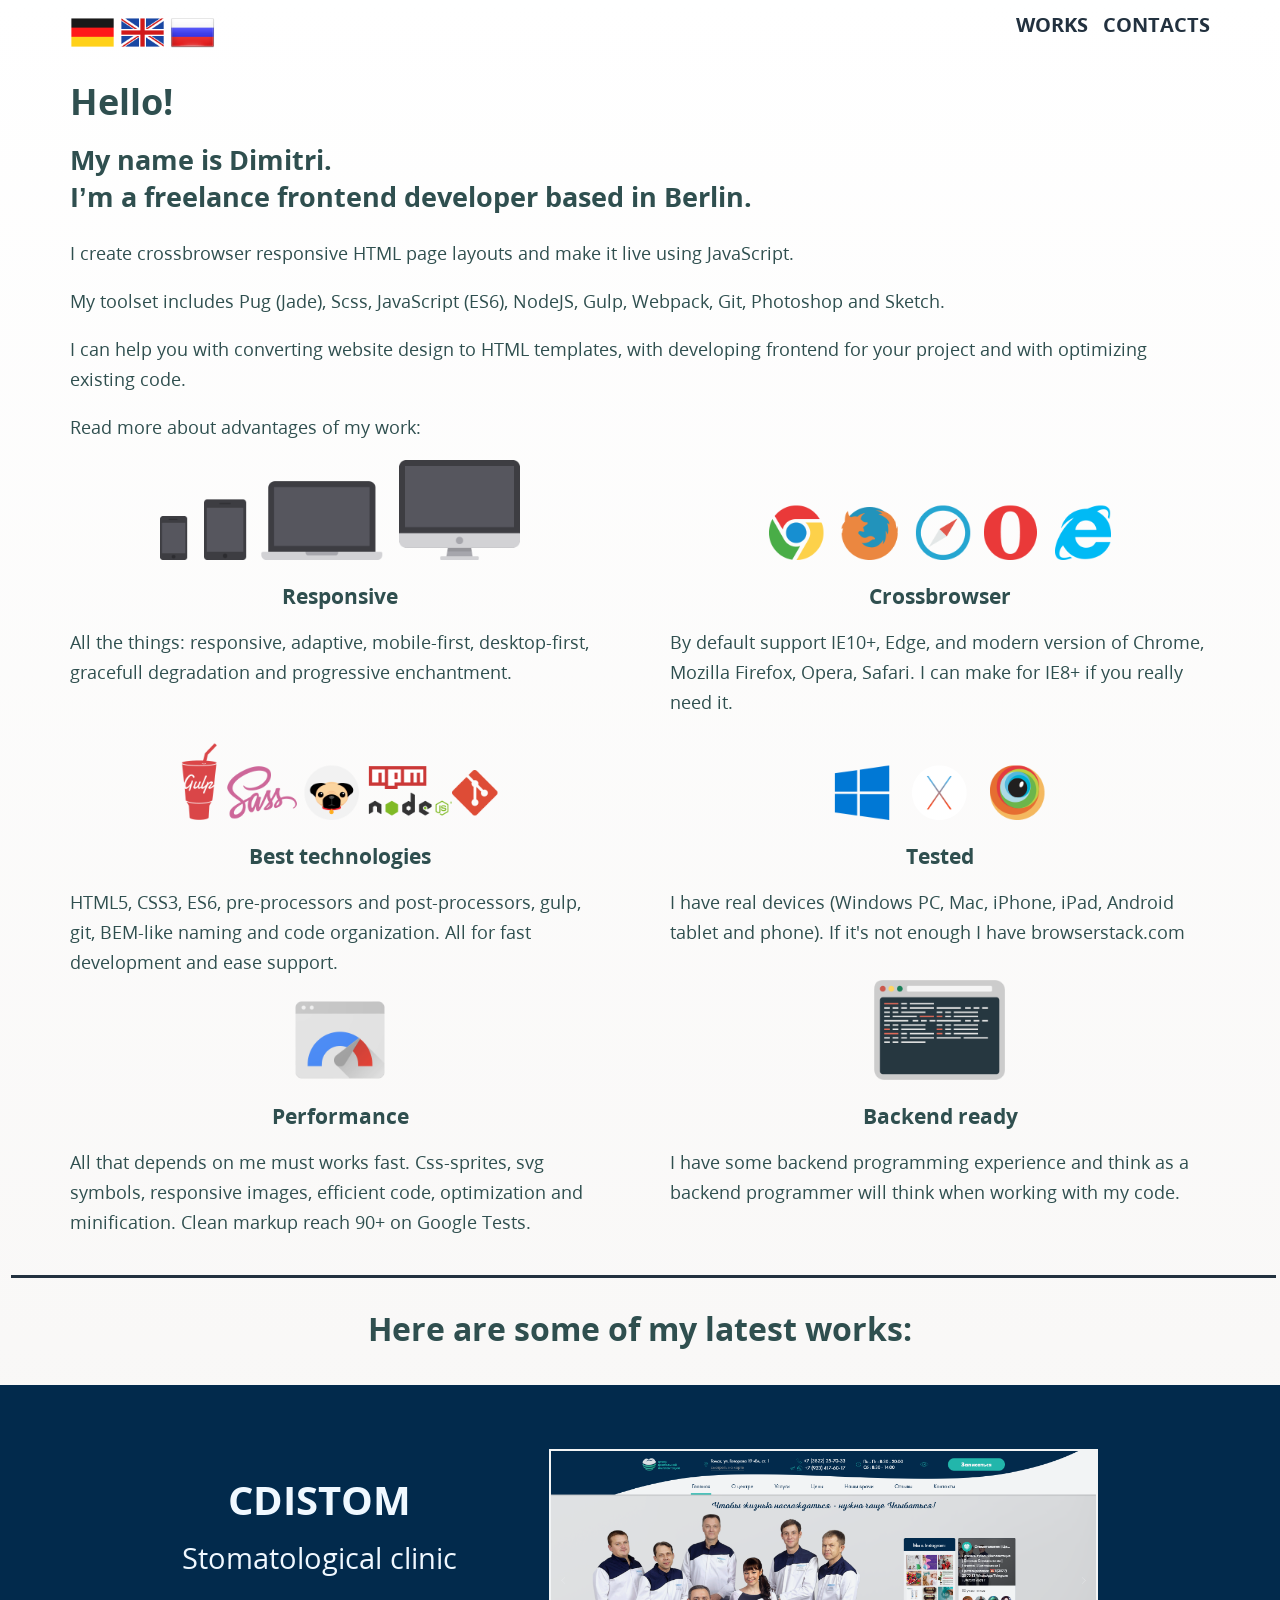
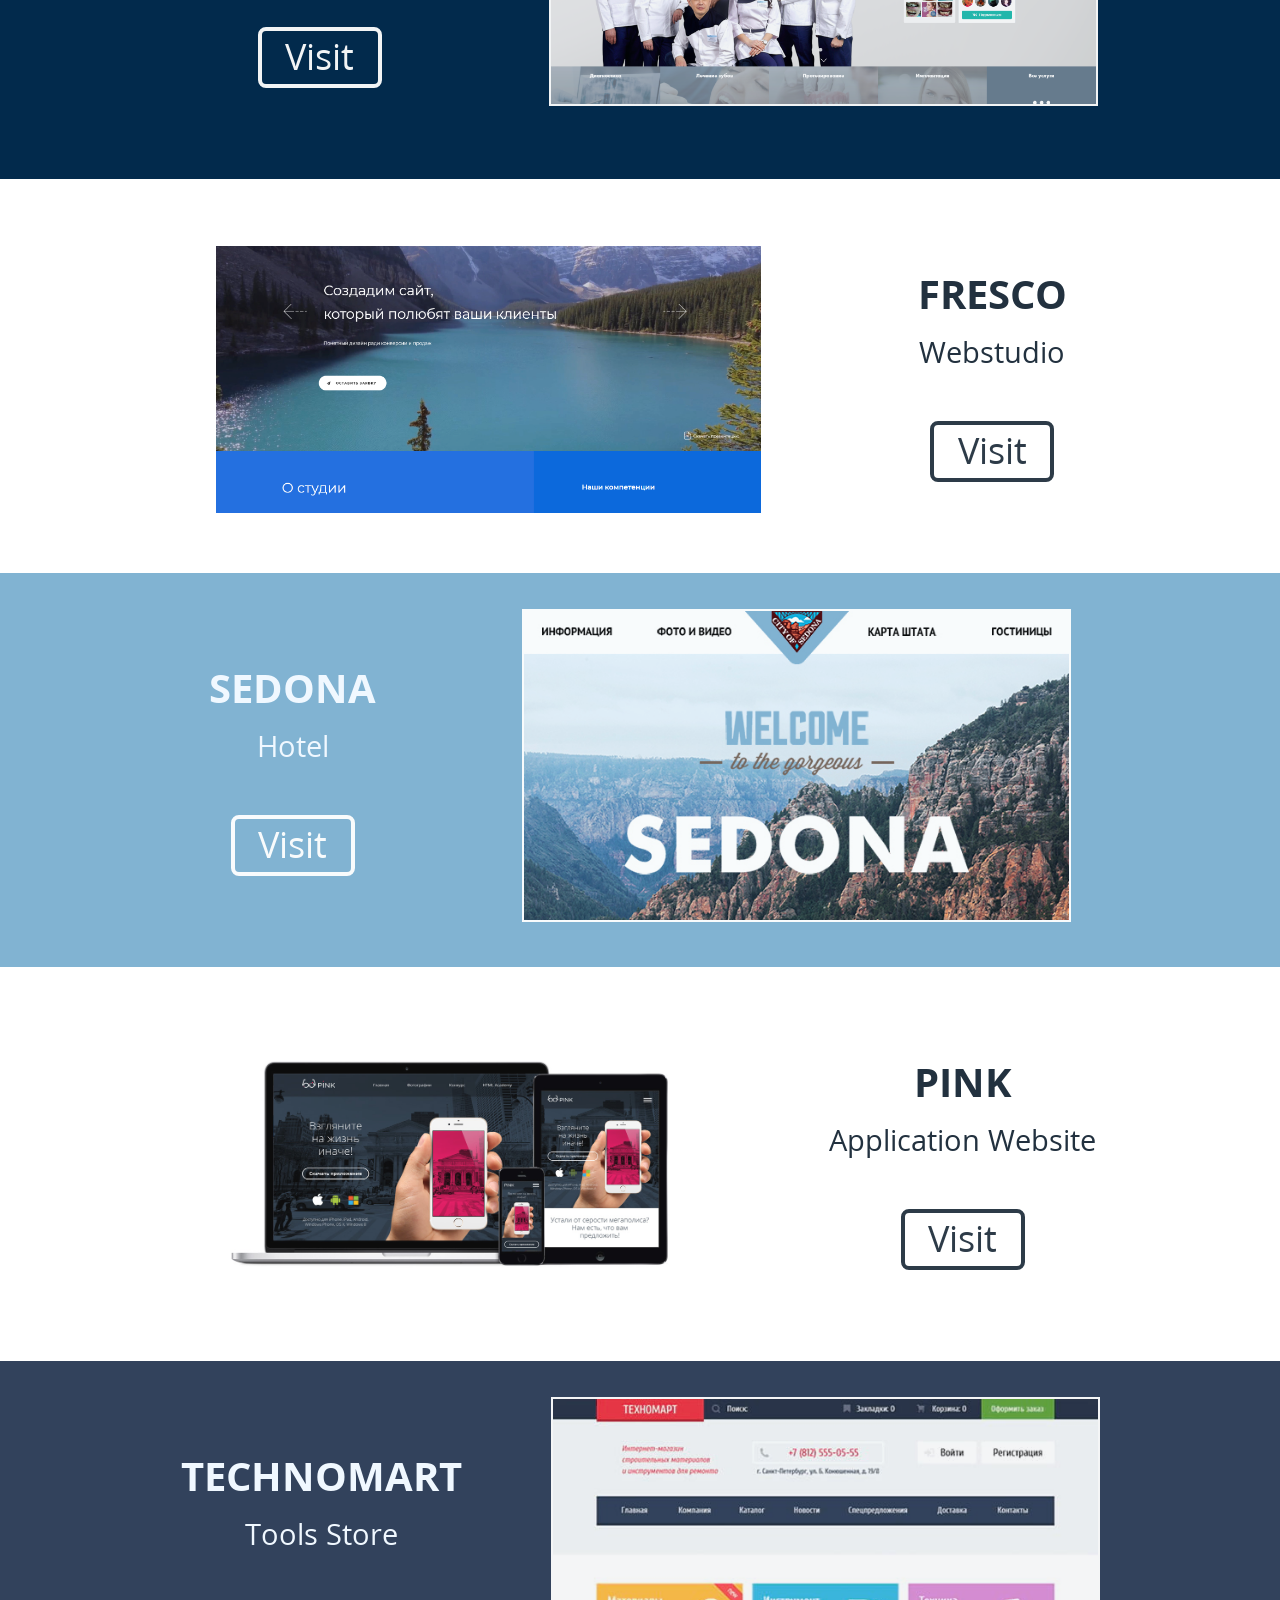
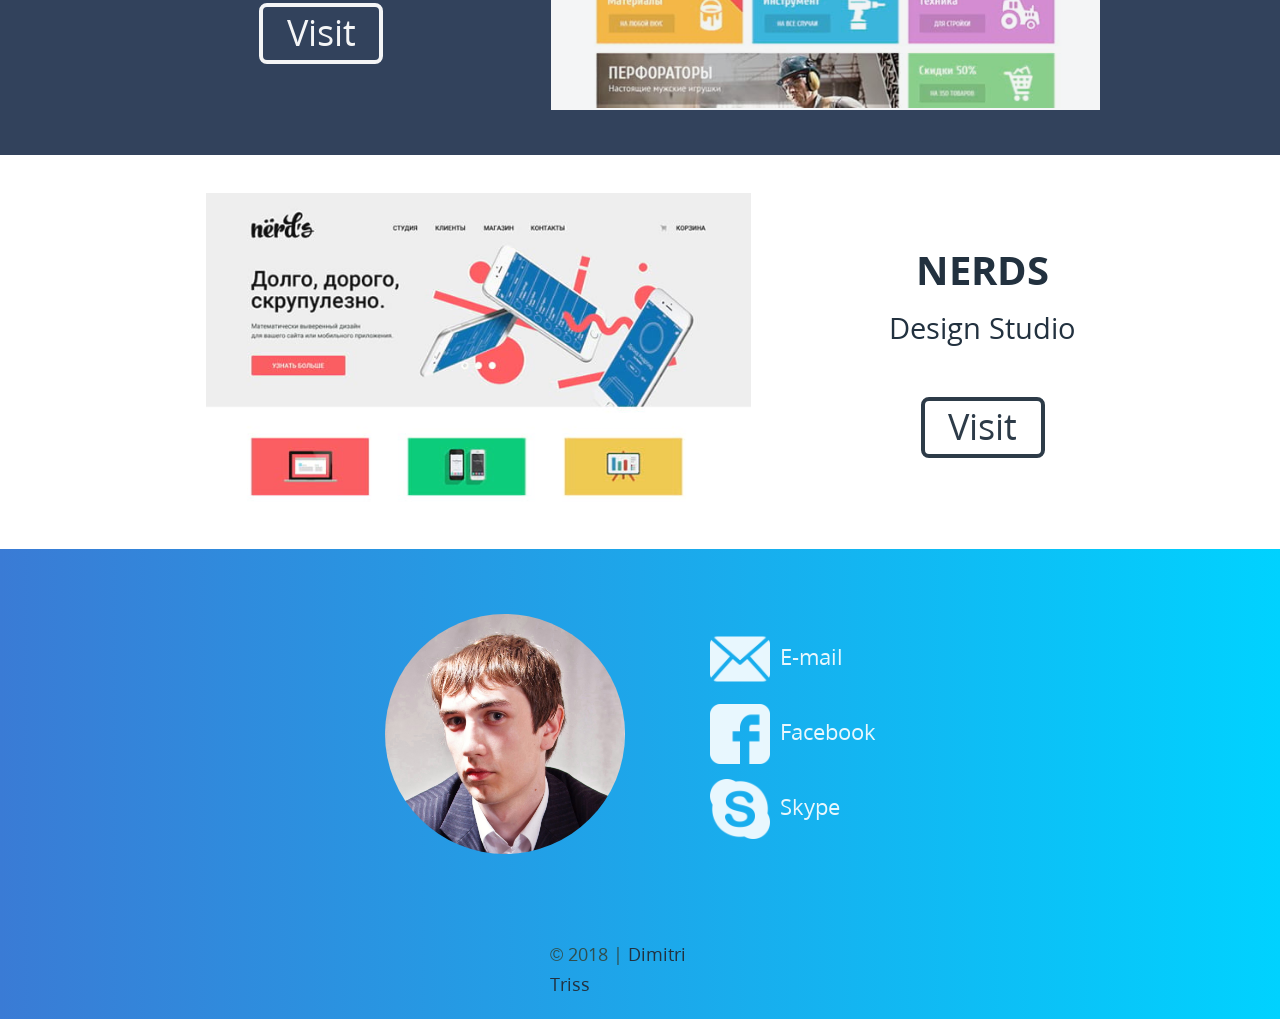
==== beta/index.html @ 87d5b152 "beta 0.2" ====
<!DOCTYPE html>
<html lang="ru">

<head>
    <meta charset="utf-8">
    <meta name="viewport" content="width=device-width,initial-scale=1">
    <title>Dimitri Triss — Front-end Web Developer</title>
    <link href="https://fonts.googleapis.com/css?family=Lato:400,700" rel="stylesheet">
    <link href="css/style-min.css" rel="stylesheet">
</head>

<body class="page no-js">
    <header class="page-header container">
        <nav class="main-nav">
            <ul class="clear-ul">
                <li class="main-nav__item main-nav__item--language">
                    <a href="German.html"><img src="img/German.png" alt="Deutsch"></a>
                </li>
                <li class="main-nav__item main-nav__item--language">
                    <a href="index.html"><img src="img/Englisch.png" alt="Englisch"></a>
                </li>
                <li class="main-nav__item main-nav__item--language">
                    <a href="Russian.html"><img src="img/Russian.png" alt="Русский"></a>
                </li>
                <li class="main-nav__item main-nav__item--link">
                    <a href="#works">Works</a>
                </li>
                <li class="main-nav__item main-nav__item--link">
                    <a href="#contacts">Contacts</a>
                </li>
            </ul>
        </nav>
    </header>
    <section class="intro container">
        <h1>Hello!</h1>
        <h2>My name is Dimitri.
            <br> I’m a freelance frontend developer based in Berlin.</h2>
        <p>I create crossbrowser responsive HTML page layouts and make it live using JavaScript.</p>
        <p>My toolset includes Pug (Jade), Scss, JavaScript (ES6), NodeJS, Gulp, Webpack, Git, Photoshop and Sketch.</p>
        <p>I can help you with converting website design to HTML templates, with developing frontend for your project and with optimizing existing code.</p>
        <p>Read more about advantages of my work:</p>
    </section>
    <section class="features container">
        <article class="features__item">
            <img src="img/devices.png" alt="Responsive">
            <h3>Responsive</h3>
            <p>All the things: responsive, adaptive, mobile-first, desktop-first, gracefull degradation and progressive enchantment.</p>
        </article>
        <article class="features__item">
            <img src="img/browsers.png" alt="Crossbrowser">
            <h3>Crossbrowser</h3>
            <p>By default support IE10+, Edge, and modern version of Chrome, Mozilla Firefox, Opera, Safari. I can make for IE8+ if you really need it.</p>
        </article>
        <article class="features__item">
            <img src="img/technologies.png" alt="Best technologies">
            <h3>Best technologies</h3>
            <p>HTML5, CSS3, ES6, pre-processors and post-processors, gulp, git, BEM-like naming and code organization. All for fast development and ease support.</p>
        </article>
        <article class="features__item">
            <img src="img/tested.png" alt="Tested">
            <h3>Tested</h3>
            <p>I have real devices (Windows PC, Mac, iPhone, iPad, Android tablet and phone). If it's not enough I have browserstack.com</p>
        </article>
        <article class="features__item">
            <img src="img/pagespeed.png" alt="Performance">
            <h3>Performance</h3>
            <p>All that depends on me must works fast. Css-sprites, svg symbols, responsive images, efficient code, optimization and minification. Clean markup reach 90+ on Google Tests.</p>
        </article>
        <article class="features__item">
            <img src="img/backend.png" alt="Backend ready">
            <h3>Backend ready</h3>
            <p>I have some backend programming experience and think as a backend programmer will think when working with my code.</p>
        </article>
        <h2>Here are some of my latest works:</h2>
    </section>
    <section id="works" class="works">
        <article class="works__item works__item--sapphirine">
            <div class="container works__wrapper works__wrapper--odd">
                <div>
                    <h2>Cdistom</h2>
                    <p>Stomatological clinic</p>
                    <a class="btn" href="http://cdistom.ru/">Visit</a>
                </div>
                <a href="http://cdistom.ru/"><img src="img/Cdistom.png" alt="Cdistom"></a>
            </div>
        </article>
        <article class="works__item">
            <div class="container works__wrapper works__wrapper--even">
                <a href="http://fresco.bz/"><img src="img/FRESCO.png" alt="FRESCO"></a>
                <div>
                    <h2>Fresco</h2>
                    <p>Webstudio</p>
                    <a class="btn btn--bright" href="http://fresco.bz/">Visit</a>
                </div>
            </div>
        </article>
        <article class="works__item works__item--blue">
            <div class="container works__wrapper works__wrapper--odd">
                <div>
                    <h2>Sedona</h2>
                    <p>Hotel</p>
                    <a class="btn" href="./sedona/index.html">Visit</a>
                </div>
                <a href="./sedona/index.html"><img src="img/sedona-preview.jpg" alt=""></a>
            </div>
        </article>
        <article class="works__item">
            <div class="container works__wrapper works__wrapper--even">
                <a href="./pink/index.html"><img src="img/pink-preview.jpg" alt=""></a>
                <div>
                    <h2>Pink</h2>
                    <p>Application Website</p>
                    <a class="btn btn--bright" href="./pink/index.html">Visit</a>
                </div>
            </div>
        </article>
        <article class="works__item works__item--dark">
            <div class="container works__wrapper works__wrapper--odd">
                <div>
                    <h2>Technomart</h2>
                    <p>Tools Store</p>
                    <a class="btn" href="./technomart/index.html">Visit</a>
                </div>
                <a href="./technomart/index.html"><img src="img/technomart-preview.jpg" alt=""></a>
            </div>
        </article>
        <article class="works__item">
            <div class="container works__wrapper works__wrapper--even">
                <a href="#"><img src="img/nerds-preview.jpg" alt=""></a>
                <div>
                    <h2>Nerds</h2>
                    <p>Design Studio</p>
                    <a class="btn btn--bright" href="#">Visit</a>
                </div>
            </div>
        </article>
    </section>
    <footer id="contacts" class="page-footer">
        <div class="page-footer__wrapper container">
            <div class="page-footer__photo">
                <img src="img/me.png" alt="">
            </div>
            <ul class="clear-ul page-footer__contacts">
                <li>
                    <a href="mailto:triss@berlin.com"><img src="img/mail.png" alt="E-mail">E-mail</a>
                </li>
                <li>
                    <a href="https://www.facebook.com/cognitary"><img src="img/facebook.png" alt="Facebook">Facebook</a>
                </li>
                <li>
                    <a href="skype:sage_freke?chat"><img src="img/skype.png" alt="Skype">Skype</a>
                </li>
            </ul>
            <div class="page-footer__copyright">© 2018 | <a href="https://triss.pro">Dimitri Triss</a></div>
        </div>
    </footer>
    <script src="js/script.js"></script>
</body>

</html>
---- beta/css/style-min.css ----
@font-face{font-family:"Open Sans";src:local("Open Sans"),url(../fonts/opensans.woff) format("woff"),url(../fonts/opensans.woff2) format("woff2");font-weight:400;font-style:normal}@font-face{font-family:"Open Sans";src:local("Open Sans"),url(../fonts/opensansbold.woff) format("woff"),url(../fonts/opensansbold.woff2) format("woff2");font-weight:700;font-style:normal}@font-face{font-family:"Open Sans";src:local("Open Sans"),url(../fonts/opensanslight.woff) format("woff"),url(../fonts/opensanslight.woff2) format("woff2");font-weight:300;font-style:normal}
/*! normalize.css v5.0.0 | MIT License | github.com/necolas/normalize.css */
html{font-family:sans-serif;line-height:1.15;-ms-text-size-adjust:100%;-webkit-text-size-adjust:100%}body{margin:0;font-family:Open Sans,sans-serif;color:#2f4f4f;font-style:normal;font-size:18px;line-height:30px;-webkit-font-smoothing:subpixel-antialiased;text-rendering:optimizeLegibility;background:linear-gradient(0deg,#ece9e6,#fff)}article,aside,details,figcaption,figure,footer,header,main,menu,nav,section{display:block}h1{font-size:2em;margin:.67em 0}figure{margin:1em 40px}hr{box-sizing:content-box;height:0;overflow:visible}code,kbd,pre,samp{font-family:monospace,monospace;font-size:1em}a{background-color:transparent;-webkit-text-decoration-skip:objects;text-decoration:none;color:#fff}a:active,a:hover{outline-width:0}abbr[title]{border-bottom:none;text-decoration:underline dotted}b,strong{font-weight:bolder}dfn{font-style:italic}mark{background-color:#ff0;color:#000}small{font-size:80%}sub,sup{font-size:75%;line-height:0;position:relative;vertical-align:baseline}sub{bottom:-.25em}sup{top:-.5em}audio,canvas,video{display:inline-block}audio:not([controls]){display:none;height:0}img{border-style:none;max-width:100%;height:auto}svg:not(:root){overflow:hidden}button,input,optgroup,select,textarea{font-family:sans-serif;font-size:100%;line-height:1.15;margin:0}button,input{overflow:visible}button,select{text-transform:none}[type=reset],[type=submit],button,html [type=button]{-webkit-appearance:button}[type=button]::-moz-focus-inner,[type=reset]::-moz-focus-inner,[type=submit]::-moz-focus-inner,button::-moz-focus-inner{border-style:none;padding:0}[type=button]:-moz-focusring,[type=reset]:-moz-focusring,[type=submit]:-moz-focusring,button:-moz-focusring{outline:1px dotted ButtonText}fieldset{border:1px solid silver;margin:0 2px;padding:.35em .625em .75em}legend{color:inherit;display:table;max-width:100%;white-space:normal}progress{display:inline-block;vertical-align:baseline}textarea{overflow:auto}[type=checkbox],[type=radio],legend{box-sizing:border-box;padding:0}[type=number]::-webkit-inner-spin-button,[type=number]::-webkit-outer-spin-button{height:auto}[type=search]{-webkit-appearance:textfield;outline-offset:-2px}[type=search]::-webkit-search-cancel-button,[type=search]::-webkit-search-decoration{-webkit-appearance:none}::-webkit-file-upload-button{-webkit-appearance:button;font:inherit}summary{display:list-item}[hidden],template{display:none}@font-face{font-weight:400;font-style:normal;font-family:"Open Sans";src:url(../fonts/opensans.woff) format("woff2"),url(../fonts/opensans.woff) format("woff")}@font-face{font-weight:700;font-family:"Open Sans";font-style:normal;src:url(../fonts/opensansbold.woff2) format("woff2"),url(../fonts/opensansbold.woff) format("woff")}@font-face{font-weight:300;font-family:"Open Sans";font-style:normal;src:url(../fonts/opensanslight.woff2) format("woff2"),url(../fonts/opensanslight.woff) format("woff")}.container{width:480px;margin:0 auto}.clear-ul{list-style:none;padding:0;margin:0}.temp{background:#fff}.temp h1{font-size:50px}.btn,.temp h1,.temp h2{text-align:center}.temp h2{font-size:40px}.visually-hidden{position:absolute;clip:rect(1px,1px,1px,1px);padding:0;border:0;height:1px;width:1px;overflow:hidden}.btn{display:inline-block;box-sizing:border-box;border:2px solid #fff;border-radius:3px;width:75px;margin:0 auto;opacity:.9}.btn:hover,.main-nav__item--language a:hover{opacity:.7}.btn:active{opacity:1}.btn--bright{border:2px solid #22313f}.main-nav{margin-top:10px}.main-nav ul{display:-moz-flex;display:-ms-flex;display:-o-flex;display:-ms-flexbox;display:flex;-ms-flex-pack:start;justify-content:flex-start}.main-nav li:nth-child(4){margin-left:auto}.main-nav__item--language{width:30px;margin-right:5px}.main-nav__item--link{margin-left:15px}.main-nav a{color:#5f5f5f;text-transform:uppercase}.main-nav__item--language a,.page-footer__contacts a,.works a img:hover{opacity:.9}.main-nav__item--link a:hover{color:#19b5fe;text-decoration:underline}.main-nav__item--link a:active{opacity:.6}.main-nav__item--language a:active{opacity:1}.page-footer{background:linear-gradient(270deg,#00d2ff,#3a7bd5);padding-top:50px}.page-footer__contacts img{vertical-align:middle;width:37px;margin-right:10px}.page-footer__contacts{padding-top:20px;margin-left:194px;width:128px}.page-footer__contacts li{margin-top:15px}.page-footer__contacts a:hover{opacity:.7}.page-footer__contacts a:active{opacity:1}.page-footer__photo{max-width:240px;max-height:240px;overflow:hidden;border-radius:100%;margin:0 auto}.page-footer__copyright{padding-top:80px;padding-bottom:20px;display:block;margin:0 auto;width:180px}.page-footer__copyright a{opacity:0,9;color:#22313f}.page-footer__copyright a:hover{opacity:.7;text-decoration:underline}.page-footer__copyright a:active,.works a:active,.works a:active img{opacity:1}.works h2{text-transform:uppercase}.works__item p{padding-top:0;margin-top:0;margin-bottom:42px}.works__item{background:#fff}.works a{opacity:.95}.works__item--sapphirine{background:#022a4c}.works__item--blue{background:#81b3d2}.works__item--dark{background:#32425c}.works__item h2{padding-top:0;margin-top:10px;margin-bottom:11px}.works__item:nth-child(2) img{margin-top:15px}.works__wrapper{display:-moz-flex;display:-ms-flex;display:-o-flex;display:-ms-flexbox;display:flex;-ms-flex-direction:row;flex-direction:row;-ms-flex-wrap:wrap;flex-wrap:wrap;height:195px;-ms-flex-pack:distribute;justify-content:space-around;color:#f0f8ff}.works__wrapper,.works__wrapper div{-ms-flex-align:center;align-items:center}.works img{max-width:260px;border:2px solid #fff}.works__wrapper--even,.works__wrapper--even .btn{color:#22313f}.features,.works__wrapper div{display:-moz-flex;display:-ms-flex;display:-o-flex;display:-ms-flexbox;display:flex;-ms-flex-direction:column;flex-direction:column}.features__item{width:480px}.features__item img{display:block;margin:0 auto;max-height:66px}.features h2{position:relative;margin-top:32px;margin-bottom:33px}.features h2::after{content:"";position:absolute;background-color:#22313f;width:544px;height:2px;top:-34px;left:-30px;display:block;margin-bottom:10px}.features h2,.features__item h3{text-align:center}@media screen and (min-width:762px){.container{width:720px}.page-footer__photo{display:inline-block;vertical-align:bottom;margin-bottom:-40px;margin-right:40px;margin-left:145px}.page-footer__contacts{padding:0;margin-left:0;display:inline-block}.page-footer__contacts li{margin-top:0;margin-bottom:15px}.page-footer__copyright{padding-top:130px}.works img{max-width:320px}.works__wrapper{height:230px}.features{-ms-flex-direction:row;flex-direction:row;-ms-flex-wrap:wrap;flex-wrap:wrap;-ms-flex-pack:justify;justify-content:space-between}.features h2{padding-top:10px;padding-bottom:37px;font-size:32px;margin:36px auto 0}.features__item{width:350px}.features h2::after,.rus .features h2::after{content:"";position:absolute;background-color:#22313f;width:787px;height:2px;top:-34px;left:-129px;display:block;margin-bottom:10px}.rus .features h2::after{left:-187px}}@media (min-width:1200px){.container{width:1140px}.btn{width:124px;height:61px;font-size:36px;padding-top:11px;border:4px solid #fff;border-radius:8px}.btn--bright{border:4px solid #22313f}.main-nav__item--language{width:45px;margin-right:5px}.main-nav a{color:#22313f;font-size:20px;font-weight:600}.page-footer__photo{display:inline-block;vertical-align:bottom;margin-bottom:0;margin-right:80px;margin-left:315px}.page-footer{background:linear-gradient(270deg,#00d2ff,#3a7bd5);padding-top:65px}.page-footer__contacts img{vertical-align:middle;width:60px;margin-right:10px}.page-footer__contacts{width:170px}.page-footer__copyright{padding-top:85px}.page-footer__contacts a{font-size:22px}.works__item h2{font-size:40px}.works__item p{font-size:29px;padding-top:0;margin-top:17px;margin-bottom:54px}.works__wrapper{height:394px;width:1008px}.works img{max-width:545px}.features__item{width:540px;height:250px;margin-bottom:10px}.rus .features__item{margin-top:44px}.features__item img{display:block;margin:0 auto;max-height:100px}.features p{margin-top:-5px}.features h2,.rus .features h2{margin:0 auto;padding-top:74px;padding-bottom:41px;font-size:32px}.features h2::after,.rus .features h2::after{content:"";position:absolute;background-color:#22313f;width:1265px;height:3px;top:35px;left:-357px;display:block;margin-bottom:10px}.rus .features h2{padding-top:98px;padding-bottom:38px}.rus .features h2::after{top:63px;left:-428px}.intro h2{line-height:37px}.rus .intro h2{line-height:40px}}
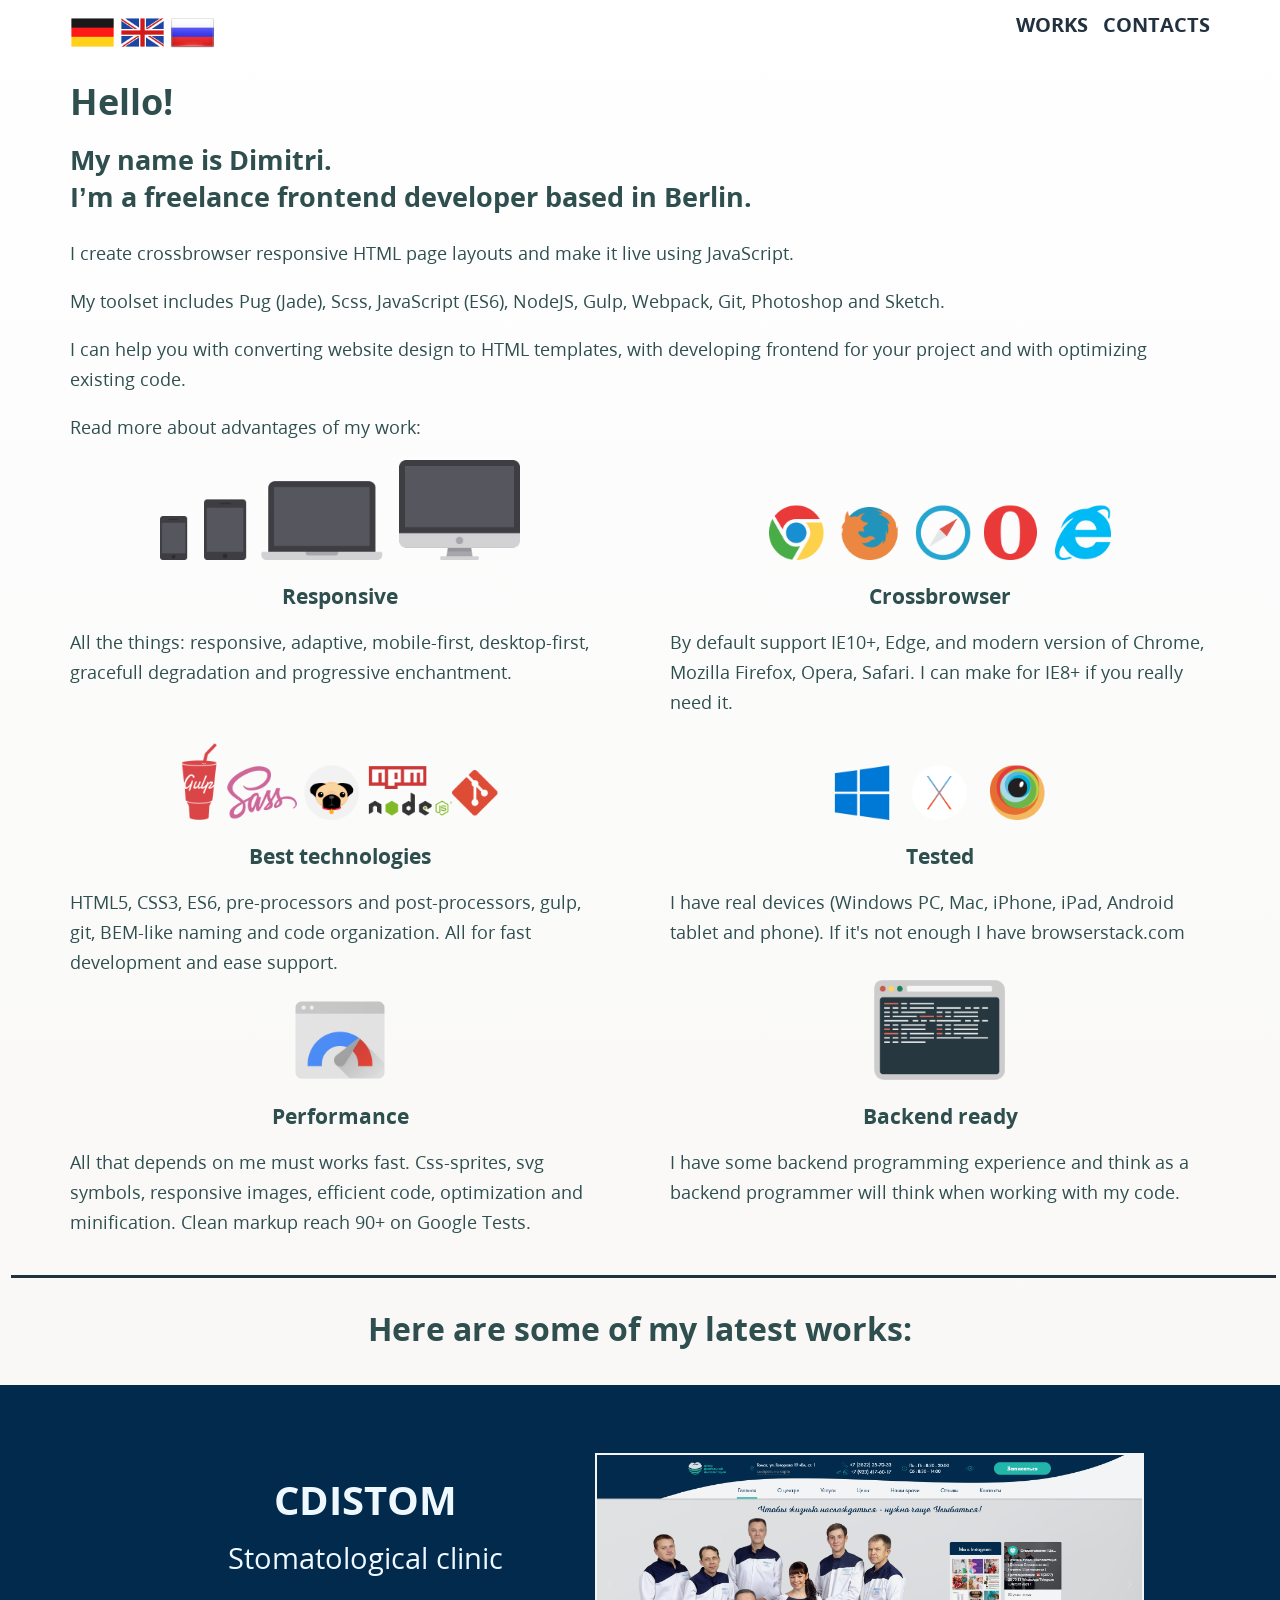
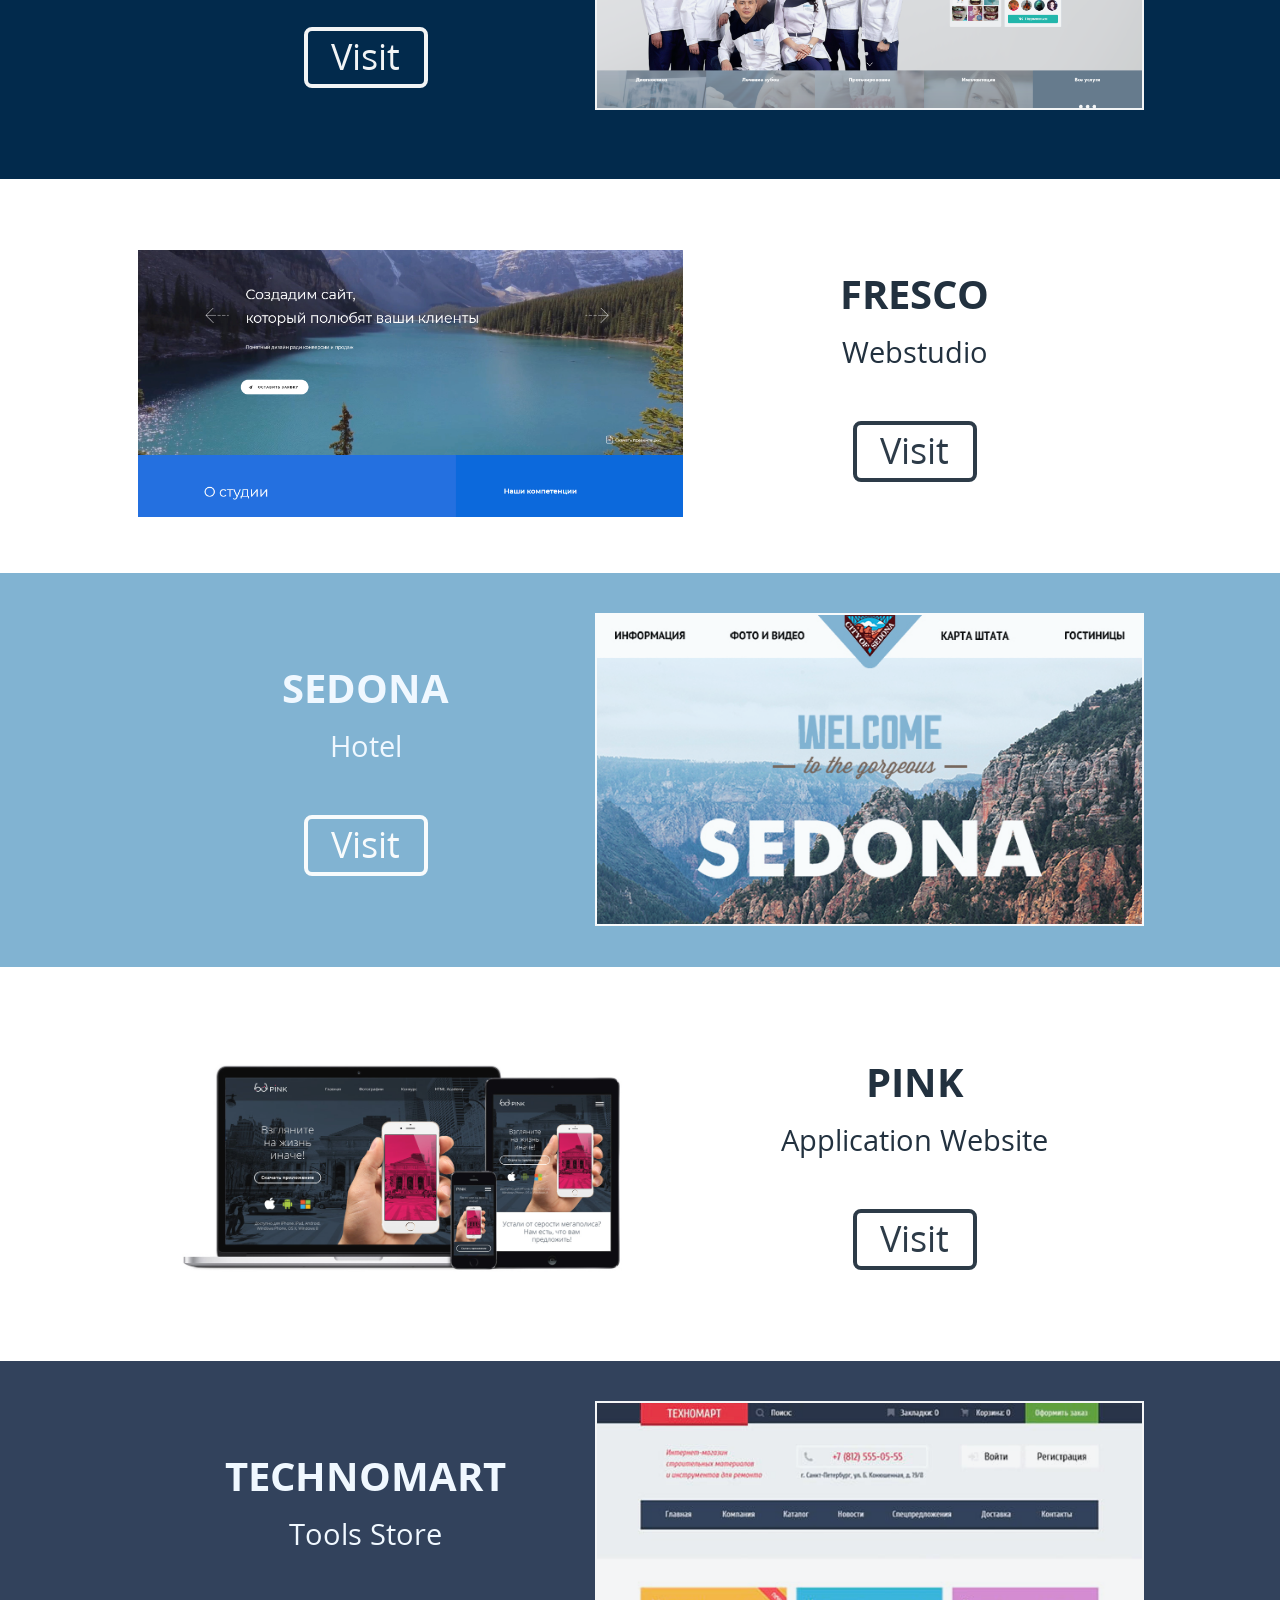
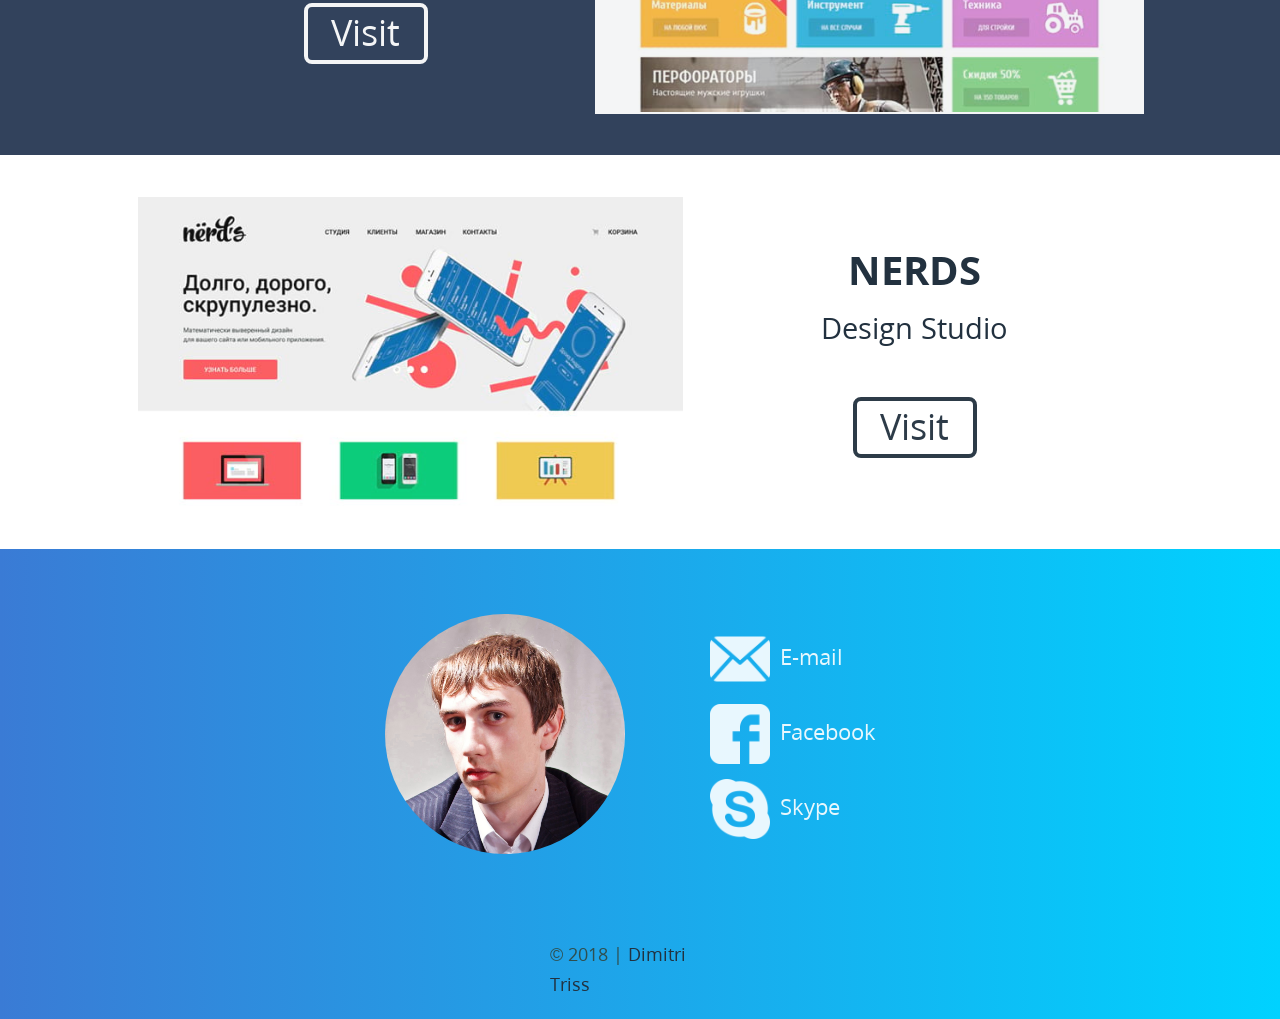
==== commit b1aa2e6e: "beta 0.2" ====
--- a/beta/index.html
+++ b/beta/index.html
@@ -6,7 +6,7 @@
     <meta name="viewport" content="width=device-width,initial-scale=1">
     <title>Dimitri Triss — Front-end Web Developer</title>
     <link href="https://fonts.googleapis.com/css?family=Lato:400,700" rel="stylesheet">
-    <link href="css/style-min.css" rel="stylesheet">
+    <link href="css/stylemin.css" rel="stylesheet">
 </head>
 
 <body class="page no-js">
@@ -36,8 +36,8 @@
         <h2>My name is Dimitri.
             <br> I’m a freelance frontend developer based in Berlin.</h2>
         <p>I create crossbrowser responsive HTML page layouts and make it live using JavaScript.</p>
-        <p>My toolset includes Pug (Jade), Scss, JavaScript (ES6), NodeJS, Gulp, Webpack, Git, Photoshop and Sketch.</p>
-        <p>I can help you with converting website design to HTML templates, with developing frontend for your project and with optimizing existing code.</p>
+        <p class="mobile-hidden">My toolset includes Pug (Jade), Scss, JavaScript (ES6), NodeJS, Gulp, Webpack, Git, Photoshop and Sketch.</p>
+        <p class="mobile-hidden">I can help you with converting website design to HTML templates, with developing frontend for your project and with optimizing existing code.</p>
         <p>Read more about advantages of my work:</p>
     </section>
     <section class="features container">
--- a/beta/css/stylemin.css
+++ b/beta/css/stylemin.css
@@ -0,0 +1,3 @@
+@font-face{font-family:"Open Sans";src:local("Open Sans"),url(../fonts/opensans.woff) format("woff"),url(../fonts/opensans.woff2) format("woff2");font-weight:400;font-style:normal}@font-face{font-family:"Open Sans";src:local("Open Sans"),url(../fonts/opensansbold.woff) format("woff"),url(../fonts/opensansbold.woff2) format("woff2");font-weight:700;font-style:normal}@font-face{font-family:"Open Sans";src:local("Open Sans"),url(../fonts/opensanslight.woff) format("woff"),url(../fonts/opensanslight.woff2) format("woff2");font-weight:300;font-style:normal}
+/*! normalize.css v5.0.0 | MIT License | github.com/necolas/normalize.css */
+html{font-family:sans-serif;line-height:1.15;-ms-text-size-adjust:100%;-webkit-text-size-adjust:100%}body{margin:0;font-family:Open Sans,sans-serif;color:#2f4f4f;font-style:normal;font-size:18px;line-height:30px;-webkit-font-smoothing:subpixel-antialiased;text-rendering:optimizeLegibility;background:linear-gradient(0deg,#ece9e6,#fff)}article,aside,details,figcaption,figure,footer,header,main,menu,nav,section{display:block}h1{font-size:2em;margin:.67em 0}figure{margin:1em 40px}hr{box-sizing:content-box;height:0;overflow:visible}code,kbd,pre,samp{font-family:monospace,monospace;font-size:1em}a{background-color:transparent;-webkit-text-decoration-skip:objects;text-decoration:none;color:#fff}a:active,a:hover{outline-width:0}abbr[title]{border-bottom:none;text-decoration:underline dotted}b,strong{font-weight:bolder}dfn{font-style:italic}mark{background-color:#ff0;color:#000}small{font-size:80%}sub,sup{font-size:75%;line-height:0;position:relative;vertical-align:baseline}sub{bottom:-.25em}sup{top:-.5em}audio,canvas,video{display:inline-block}audio:not([controls]){display:none;height:0}img{border-style:none;max-width:100%;height:auto}svg:not(:root){overflow:hidden}button,input,optgroup,select,textarea{font-family:sans-serif;font-size:100%;line-height:1.15;margin:0}button,input{overflow:visible}button,select{text-transform:none}[type=reset],[type=submit],button,html [type=button]{-webkit-appearance:button}[type=button]::-moz-focus-inner,[type=reset]::-moz-focus-inner,[type=submit]::-moz-focus-inner,button::-moz-focus-inner{border-style:none;padding:0}[type=button]:-moz-focusring,[type=reset]:-moz-focusring,[type=submit]:-moz-focusring,button:-moz-focusring{outline:1px dotted ButtonText}fieldset{border:1px solid silver;margin:0 2px;padding:.35em .625em .75em}legend{color:inherit;display:table;max-width:100%;white-space:normal}progress{display:inline-block;vertical-align:baseline}textarea{overflow:auto}[type=checkbox],[type=radio],legend{box-sizing:border-box;padding:0}[type=number]::-webkit-inner-spin-button,[type=number]::-webkit-outer-spin-button{height:auto}[type=search]{-webkit-appearance:textfield;outline-offset:-2px}[type=search]::-webkit-search-cancel-button,[type=search]::-webkit-search-decoration{-webkit-appearance:none}::-webkit-file-upload-button{-webkit-appearance:button;font:inherit}summary{display:list-item}[hidden],template{display:none}@font-face{font-weight:400;font-style:normal;font-family:"Open Sans";src:url(../fonts/opensans.woff) format("woff2"),url(../fonts/opensans.woff) format("woff")}@font-face{font-weight:700;font-family:"Open Sans";font-style:normal;src:url(../fonts/opensansbold.woff2) format("woff2"),url(../fonts/opensansbold.woff) format("woff")}@font-face{font-weight:300;font-family:"Open Sans";font-style:normal;src:url(../fonts/opensanslight.woff2) format("woff2"),url(../fonts/opensanslight.woff) format("woff")}.container{width:280px;padding:0 20px;margin:0 auto}.clear-ul{list-style:none;padding:0;margin:0}.mobile-hidden{display:none}.temp{background:#fff}.temp h1{font-size:50px}.btn,.temp h1,.temp h2{text-align:center}.temp h2{font-size:40px}.visually-hidden{position:absolute;clip:rect(1px,1px,1px,1px);padding:0;border:0;height:1px;width:1px;overflow:hidden}.btn{display:inline-block;box-sizing:border-box;border:2px solid #fff;border-radius:3px;width:75px;margin:0 auto;opacity:.9}.btn:hover,.main-nav__item--language a:hover{opacity:.7}.btn:active{opacity:1}.btn--bright{border:2px solid #22313f}.main-nav{margin-top:10px}.main-nav ul{display:-moz-flex;display:-ms-flex;display:-o-flex;display:-ms-flexbox;display:flex;-ms-flex-pack:start;justify-content:flex-start}.main-nav li:nth-child(4){margin-left:auto}.main-nav__item--language{width:30px;margin-right:5px}.main-nav__item--link{margin-left:10px;font-size:15px}.main-nav a{color:#5f5f5f;text-transform:uppercase}.main-nav__item--language a,.page-footer__contacts a,.works a img:hover{opacity:.9}.main-nav__item--link a:hover{color:#19b5fe;text-decoration:underline}.main-nav__item--link a:active{opacity:.6}.main-nav__item--language a:active{opacity:1}.page-footer{background:linear-gradient(270deg,#00d2ff,#3a7bd5);padding-top:30px}.page-footer__contacts img{vertical-align:middle;width:37px;margin-right:10px}.page-footer__contacts{padding-top:20px;width:128px;margin:0 auto}.page-footer__contacts li{margin-top:15px}.page-footer__contacts a:hover{opacity:.7}.page-footer__contacts a:active{opacity:1}.page-footer__photo{max-width:150px;max-height:150px;overflow:hidden;border-radius:100%;margin:0 auto}.page-footer__copyright{padding-top:80px;padding-bottom:20px;display:block;margin:0 auto;width:180px}.page-footer__copyright a{opacity:0,9;color:#22313f}.page-footer__copyright a:hover{opacity:.7;text-decoration:underline}.page-footer__copyright a:active,.works a:active,.works a:active img{opacity:1}.works h2{text-transform:uppercase}.works__item p{padding-top:0;margin-top:0;margin-bottom:42px}.works__item{background:#fff}.works a{opacity:.95}.works img{display:none;max-width:260px;border:2px solid #fff}.works__item--sapphirine{background:#022a4c}.works__item--blue{background:#81b3d2}.works__item--dark{background:#32425c}.works__item h2{padding-top:0;margin-top:10px;margin-bottom:11px}.works__item:nth-child(2) img{margin-top:15px}.works__wrapper,.works__wrapper div{-ms-flex-align:center;align-items:center}.works__wrapper{display:-moz-flex;display:-ms-flex;display:-o-flex;display:-ms-flexbox;display:flex;-ms-flex-direction:row;flex-direction:row;-ms-flex-wrap:wrap;flex-wrap:wrap;height:195px;-ms-flex-pack:distribute;justify-content:space-around;color:#f0f8ff}.works__wrapper div{margin:0 auto}.works__wrapper--even,.works__wrapper--even .btn{color:#22313f}.features,.works__wrapper div{display:-moz-flex;display:-ms-flex;display:-o-flex;display:-ms-flexbox;display:flex;-ms-flex-direction:column;flex-direction:column}.features__item{width:280px}.features__item img{display:block;margin:0 auto;max-height:66px}.features h2{position:relative;margin-top:32px;margin-bottom:33px}.features h2::after{content:"";position:absolute;background-color:#22313f;width:544px;height:2px;top:-34px;left:-120px;display:block;margin-bottom:10px}.features p,.intro p{font-size:13px;line-height:18px}.features h2,.features__item h3{text-align:center}.intro h1{font-size:25px}.intro h2{font-size:19px}@media screen and (min-width:762px){.container{width:720px}.mobile-hidden,.works img{display:block}.main-nav__item--link{margin-left:15px}.main-nav a{color:#22313f;font-size:18px;font-weight:600}.page-footer__photo{display:inline-block;vertical-align:bottom;margin-bottom:-40px;margin-right:40px;margin-left:145px;max-width:240px;max-height:240px}.page-footer__contacts{padding:0;margin-left:0;display:inline-block}.page-footer__contacts li{margin-top:0;margin-bottom:15px}.page-footer__copyright{padding-top:130px}.works img{max-width:320px}.works__wrapper{height:230px}.features{-ms-flex-direction:row;flex-direction:row;-ms-flex-wrap:wrap;flex-wrap:wrap;-ms-flex-pack:justify;justify-content:space-between}.features h2{padding-top:10px;padding-bottom:37px;font-size:32px;margin:36px auto 0}.features p{font-size:18px;line-height:30px}.features__item{width:350px}.features h2::after,.rus .features h2::after{content:"";position:absolute;background-color:#22313f;width:787px;height:2px;top:-34px;left:-129px;display:block;margin-bottom:10px}.rus .features h2::after{left:-187px}}@media (min-width:1200px){.container{width:1140px}.btn{width:124px;height:61px;font-size:36px;padding-top:11px;border:4px solid #fff;border-radius:8px}.btn--bright{border:4px solid #22313f}.main-nav__item--language{width:45px;margin-right:5px}.main-nav a{color:#22313f;font-size:20px;font-weight:600}.page-footer__photo{display:inline-block;vertical-align:bottom;margin-bottom:0;margin-right:80px;margin-left:315px}.page-footer{background:linear-gradient(270deg,#00d2ff,#3a7bd5);padding-top:65px}.page-footer__contacts img{vertical-align:middle;width:60px;margin-right:10px}.page-footer__contacts{width:170px}.page-footer__copyright{padding-top:85px}.page-footer__contacts a{font-size:22px}.works__item h2{font-size:40px}.works__item p{font-size:29px;padding-top:0;margin-top:17px;margin-bottom:54px}.works__wrapper{height:394px;width:1008px}.works img{max-width:545px}.features__item{width:540px;height:250px;margin-bottom:10px}.rus .features__item{margin-top:44px}.features__item img{display:block;margin:0 auto;max-height:100px}.features p{margin-top:-5px}.features h2,.rus .features h2{margin:0 auto;padding-top:74px;padding-bottom:41px;font-size:32px}.features h2::after,.rus .features h2::after{content:"";position:absolute;background-color:#22313f;width:1265px;height:3px;top:35px;left:-357px;display:block;margin-bottom:10px}.rus .features h2{padding-top:98px;padding-bottom:38px}.rus .features h2::after{top:63px;left:-428px}.intro h1{font-size:2em}.intro h2{font-size:1.5em;line-height:37px}.rus .intro h2{line-height:40px}.intro p{font-size:18px;line-height:30px}}
